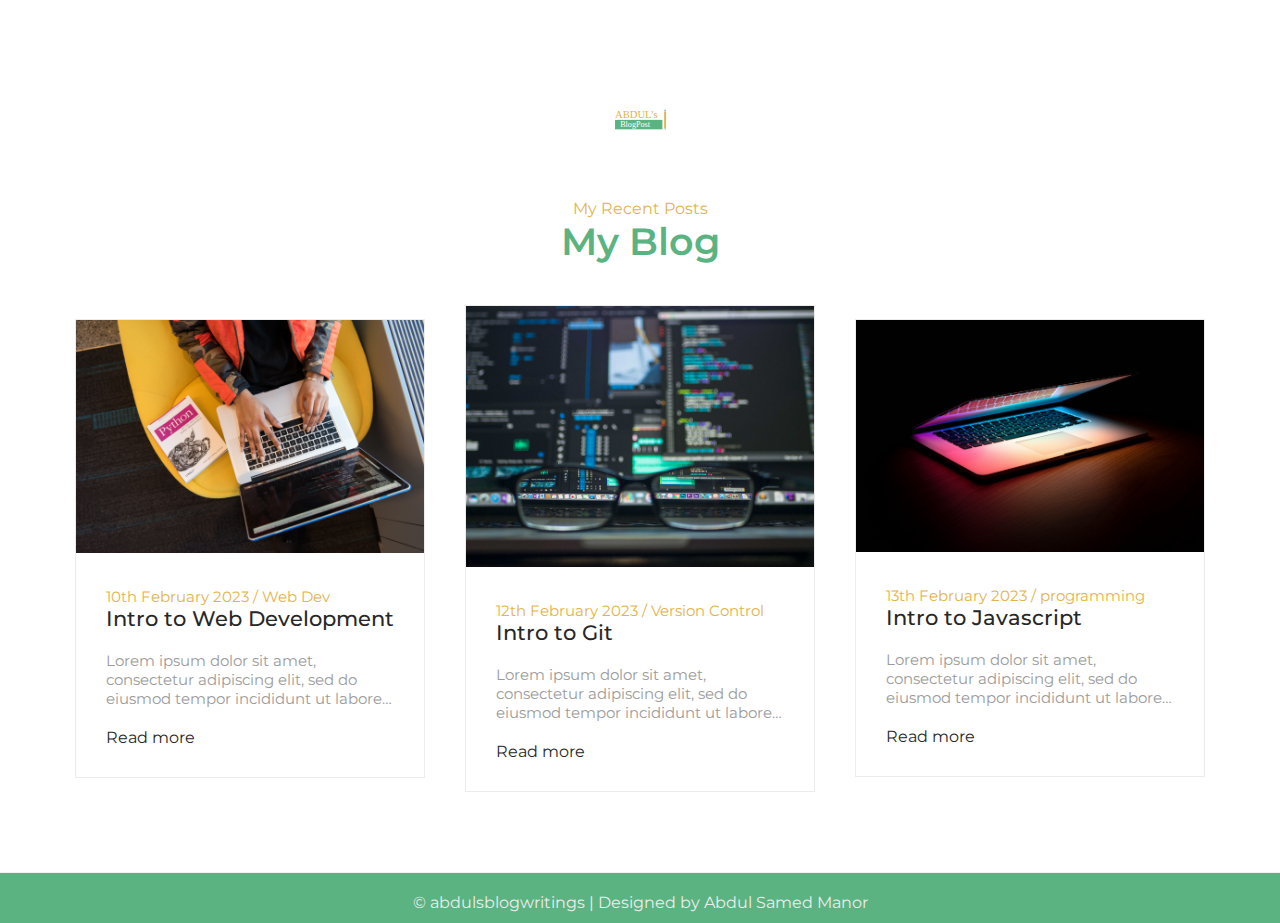
==== index.html @ 3fd8136f "added a second article" ====
<!DOCTYPE html>
<html lang="en">
<head>
    <meta charset="UTF-8">
    <meta http-equiv="X-UA-Compatible" content="IE=edge">
    <meta name="viewport" content="width=device-width, initial-scale=1.0">

    <title>Abdul's Blog</title>

    <link rel="stylesheet" href="style.css">

    <link rel="shortcut icon" href="images/logo.svg" type="image/x-icon">

    <link rel="preconnect" href="https://fonts.googleapis.com">
<link rel="preconnect" href="https://fonts.gstatic.com" crossorigin>
<link href="https://fonts.googleapis.com/css2?family=Montserrat:ital,wght@0,100;0,200;0,300;0,400;0,500;0,600;0,700;0,800;0,900;1,100;1,200;1,300;1,400;1,500;1,600;1,700;1,800;1,900&display=swap" rel="stylesheet">

</head>

<body>

    <section id="blog">

        <!-- this is the heading of the blog -->

        <div class="blog-heading">
            <img src="images/logo.svg" alt="logo">
            <span>My Recent Posts</span>
            <h3>My Blog</h3>
        </div>

        <!-- this is the blog containter -->
        <div class="blog-container">

            <!-- first box -->
            <div class="blog-box">

                <!-- first image -->
                <div class="blog-img">
                    <img src="images/image 1.jpg" alt="first blog image of someone with a laptop">
                </div>

                <!-- first text -->
                <div class="blog-text">
                    <span>10th February 2023 / Web Dev</span>
                    <a href="articles/first blog.html" class="blog-title">Intro to Web Development</a>
                    <p>Lorem ipsum dolor sit amet, consectetur adipiscing elit, sed do eiusmod tempor incididunt ut labore et dolore magna
                    aliqua. Ut enim ad minim veniam, quis nostrud exercitation ullamco laboris nisi ut aliquip ex ea commodo consequat. Duis
                    aute irure dolor in reprehenderit in voluptate velit esse cillum dolore eu fugiat nulla pariatur. Excepteur sint
                    occaecat cupidatat non proident, sunt in culpa qui officia deserunt mollit anim id est laborum.</p>
                    <a href="articles/first blog.html">Read more</a>
                </div>

            </div>


                        <!-- second box -->
                        <div class="blog-box">

                            <!-- second image -->
                            <div class="blog-img">
                                <img src="images/image 2.jpg" alt="first blog image of someone with a laptop">
                            </div>
            
                            <!-- second text -->
                            <div class="blog-text">
                                <span>12th February 2023 / Version Control</span>
                                <a href="articles/second blog.html" class="blog-title">Intro to Git</a>
                                <p>Lorem ipsum dolor sit amet, consectetur adipiscing elit, sed do eiusmod tempor incididunt ut labore et dolore magna
                                aliqua. Ut enim ad minim veniam, quis nostrud exercitation ullamco laboris nisi ut aliquip ex ea commodo consequat. Duis
                                aute irure dolor in reprehenderit in voluptate velit esse cillum dolore eu fugiat nulla pariatur. Excepteur sint
                                occaecat cupidatat non proident, sunt in culpa qui officia deserunt mollit anim id est laborum.</p>
                                <a href="articles/second blog.html">Read more</a>
                            </div>
            
                        </div>


                                                <!-- third box -->
                                                <div class="blog-box">

                                                    <!-- third image -->
                                                    <div class="blog-img">
                                                        <img src="images/image 3.jpg" alt="first blog image of someone with a laptop">
                                                    </div>
                                    
                                                    <!-- second text -->
                                                    <div class="blog-text">
                                                        <span>13th February 2023 / programming</span>
                                                        <a href="#" class="blog-title">Intro to Javascript</a>
                                                        <p>Lorem ipsum dolor sit amet, consectetur adipiscing elit, sed do eiusmod tempor incididunt ut labore et dolore magna
                                                        aliqua. Ut enim ad minim veniam, quis nostrud exercitation ullamco laboris nisi ut aliquip ex ea commodo consequat. Duis
                                                        aute irure dolor in reprehenderit in voluptate velit esse cillum dolore eu fugiat nulla pariatur. Excepteur sint
                                                        occaecat cupidatat non proident, sunt in culpa qui officia deserunt mollit anim id est laborum.</p>
                                                        <a href="#">Read more</a>
                                                    </div>
                                    
                                                </div>

                        

        </div>



    </section>

    <footer>
        &copy; abdulsblogwritings | Designed by Abdul Samed Manor
    </footer>


    
</body>
</html>
---- style.css ----
/* ---Basic CSS--- */

*{
    margin: 0px;
    padding: 0px;
    font-family: montserrat;
    box-sizing: border-box;
}

a{
    text-decoration: none;
}

ul{
    list-style: none;
}

body{
    min-height: 100vh;
    margin: 0px;
    padding: 0px;
    font-family: montserrat;
}

/* ---Blog styling--- */

#blog{
    display: flex;
    justify-content: center;
    align-items: center;
    flex-direction: column;
    padding: 40px;
    border-bottom: 1px solid rgb(0,0,0,0.05);
}


.blog-heading{
    display: flex;
    justify-content: center;
    align-items: center;
    flex-direction: column;
}

.blog-heading span{
    color: #e3b34c;
}

.blog-heading h3{
    font-size: 38px;
    color: #5bb381;
    font-weight: 600;
}

.blog-container{
    display: flex;
    justify-content: center;
    align-items: center;
    margin: 20px 0px;
    flex-wrap: wrap;
}

.blog-box{
    width: 350px;
    background-color: #fff;
    border: 1px solid #ececec;
    margin: 20px;
}

.blog-img{
    width: 100%;
    height: auto;
}

.blog-img img{
    width: 100%;
    height: 100%;
    object-fit: cover;
    object-position: center;
}

.blog-text{
    padding: 30px;
    display: flex;
    flex-direction: column;
}

.blog-text span{
    color: #e3b34c;
    font-size: 15px;
}

.blog-text .blog-title{
    font-size: 21px;
    font-weight: 500;
    color: #272727;
}

.blog-text .blog-title:hover{
    color: #5bb381;
}

.blog-text p{
    color: #9b9b9b;
    font-size: 15px;
    display: -webkit-box;
    -webkit-line-clamp: 3;
    -webkit-box-orient: vertical;
    overflow: hidden;
    text-overflow: ellipsis;
    margin: 20px 0px;
}

.blog-text a{
    color: #272727;
}

.blog-text a:hover{
    color: #5bb381;
}

footer{
    background: #5bb381;
    color: #ececec;
    height: 50px;
    text-align: center;
    position: sticky;
    padding-top: 20px;
    top: 100%;
}
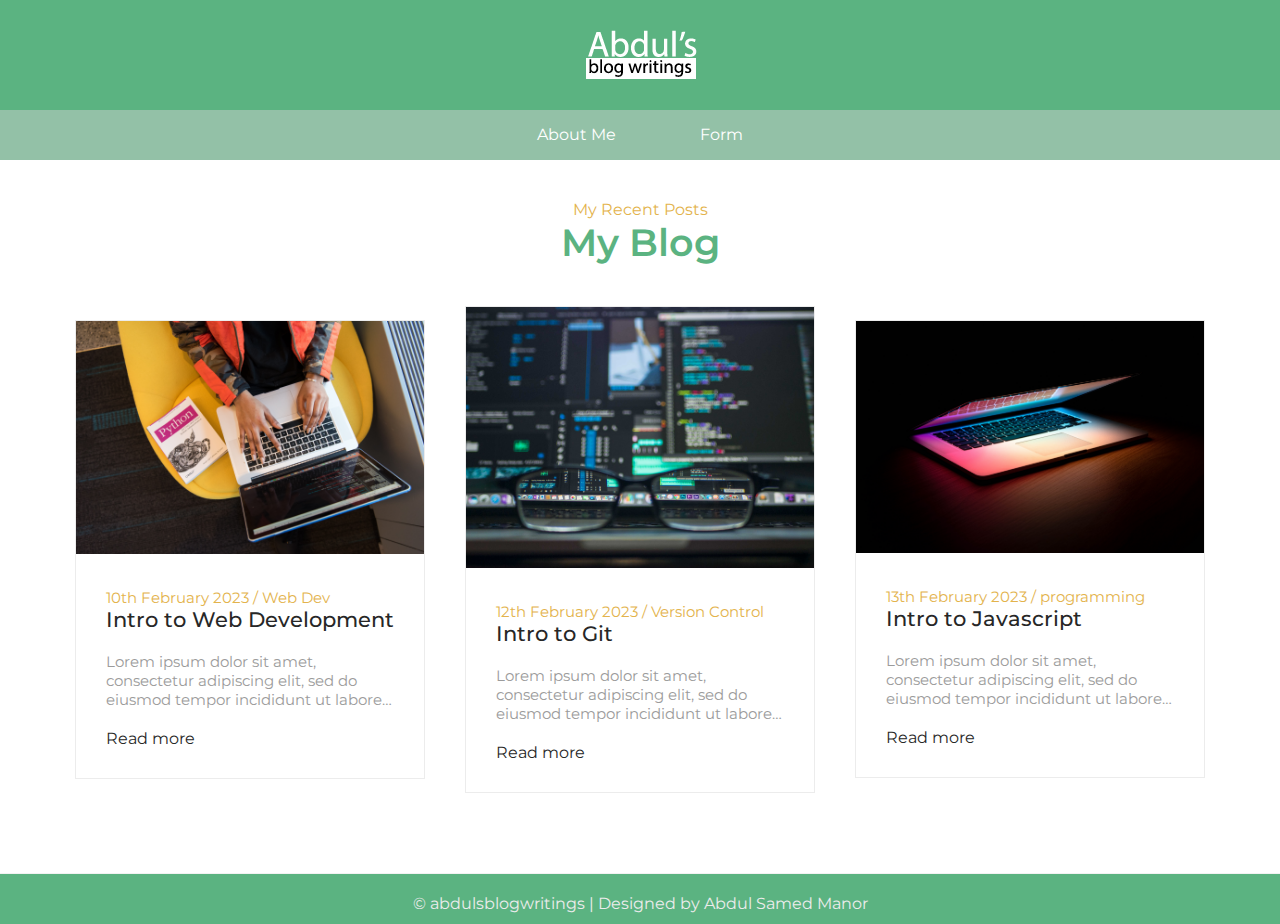
==== commit 2ac8b178: "edited the logo to match the homepage" ====
--- a/index.html
+++ b/index.html
@@ -19,12 +19,22 @@
 
 <body>
 
+    <header>
+        <img src="images/logo.png" alt="logo">
+    </header>
+
+    <nav>
+        <ul>
+            <li><a href="#">About Me</a></li>
+            <li><a href="#">Form</a></li>
+        </ul>
+    </nav>
+
     <section id="blog">
 
         <!-- this is the heading of the blog -->
 
         <div class="blog-heading">
-            <img src="images/logo.svg" alt="logo">
             <span>My Recent Posts</span>
             <h3>My Blog</h3>
         </div>
--- a/style.css
+++ b/style.css
@@ -13,6 +13,8 @@
 
 ul{
     list-style: none;
+    padding: 15px;
+    text-align: center;
 }
 
 body{
@@ -31,6 +33,30 @@
     flex-direction: column;
     padding: 40px;
     border-bottom: 1px solid rgb(0,0,0,0.05);
+}
+
+header{
+    background: #5bb381;
+    color: #ececec;
+    height: 110px;
+    text-align: center;
+    position: sticky;
+    padding-top: 20px;
+}
+nav{
+    background: #93c1a7;
+    height: 50px;
+    margin: 0;
+}
+li{
+    display: inline;
+}
+li a{
+    padding: 20px 40px;
+    color: #fff;
+}
+li a:hover{
+    color: #e3b34c;
 }
 
 
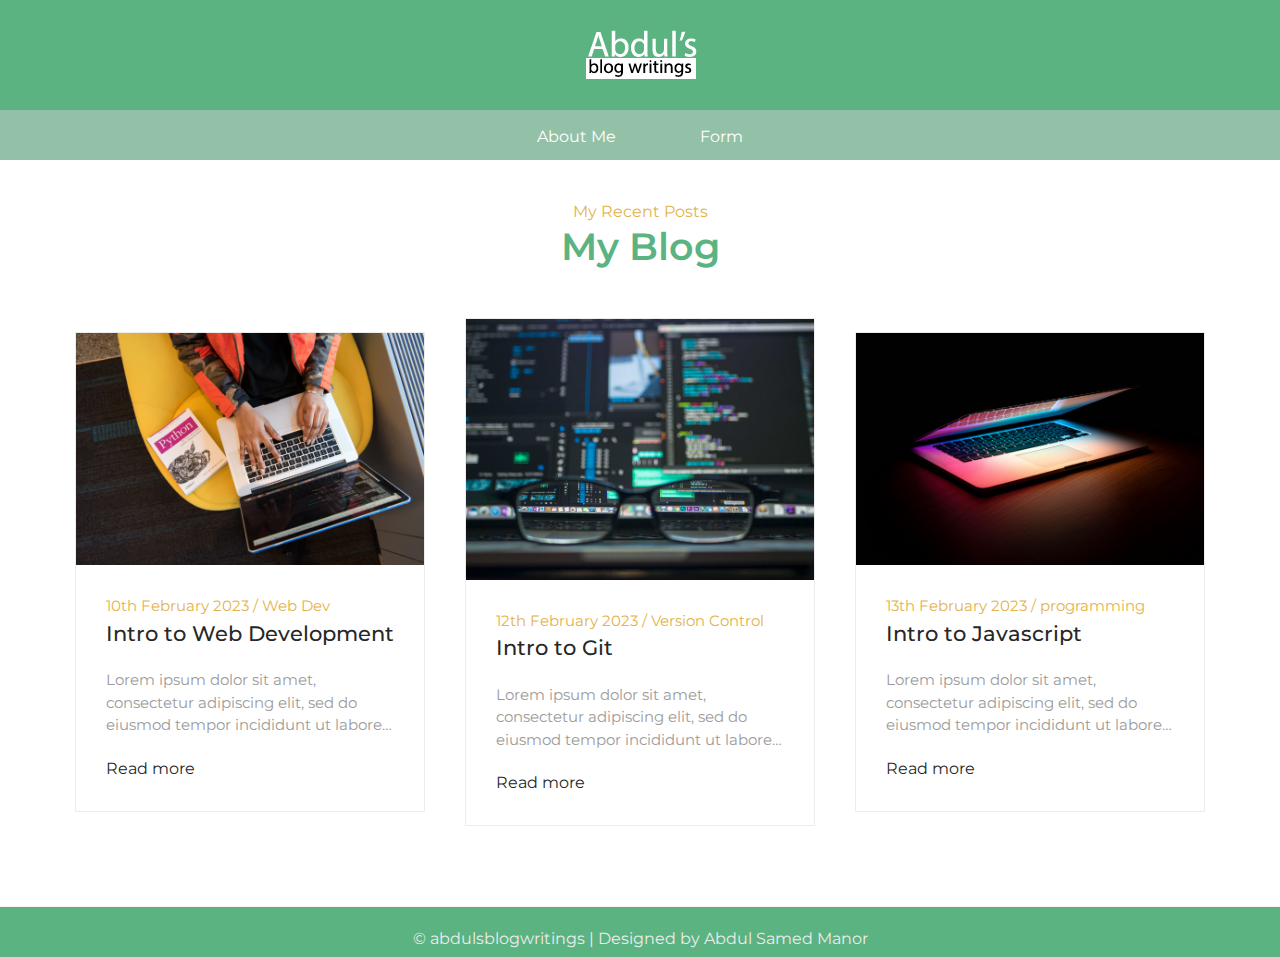
==== commit fb829f5c: "added bootstrap component and updated about me page" ====
--- a/index.html
+++ b/index.html
@@ -1,5 +1,6 @@
 <!DOCTYPE html>
 <html lang="en">
+
 <head>
     <meta charset="UTF-8">
     <meta http-equiv="X-UA-Compatible" content="IE=edge">
@@ -9,11 +10,16 @@
 
     <link rel="stylesheet" href="style.css">
 
-    <link rel="shortcut icon" href="images/logo.svg" type="image/x-icon">
+    <link rel="shortcut icon" href="images/logo.png" type="image/x-icon">
+
+    <link rel="stylesheet" href="https://cdn.jsdelivr.net/npm/bootstrap@4.3.1/dist/css/bootstrap.min.css"
+        integrity="sha384-ggOyR0iXCbMQv3Xipma34MD+dH/1fQ784/j6cY/iJTQUOhcWr7x9JvoRxT2MZw1T" crossorigin="anonymous">
 
     <link rel="preconnect" href="https://fonts.googleapis.com">
-<link rel="preconnect" href="https://fonts.gstatic.com" crossorigin>
-<link href="https://fonts.googleapis.com/css2?family=Montserrat:ital,wght@0,100;0,200;0,300;0,400;0,500;0,600;0,700;0,800;0,900;1,100;1,200;1,300;1,400;1,500;1,600;1,700;1,800;1,900&display=swap" rel="stylesheet">
+    <link rel="preconnect" href="https://fonts.gstatic.com" crossorigin>
+    <link
+        href="https://fonts.googleapis.com/css2?family=Montserrat:ital,wght@0,100;0,200;0,300;0,400;0,500;0,600;0,700;0,800;0,900;1,100;1,200;1,300;1,400;1,500;1,600;1,700;1,800;1,900&display=swap"
+        rel="stylesheet">
 
 </head>
 
@@ -25,8 +31,8 @@
 
     <nav>
         <ul>
-            <li><a href="#">About Me</a></li>
-            <li><a href="#">Form</a></li>
+            <li><a href="about_me.html">About Me</a></li>
+            <li><a href="form.html">Form</a></li>
         </ul>
     </nav>
 
@@ -54,60 +60,72 @@
                 <div class="blog-text">
                     <span>10th February 2023 / Web Dev</span>
                     <a href="articles/first blog.html" class="blog-title">Intro to Web Development</a>
-                    <p>Lorem ipsum dolor sit amet, consectetur adipiscing elit, sed do eiusmod tempor incididunt ut labore et dolore magna
-                    aliqua. Ut enim ad minim veniam, quis nostrud exercitation ullamco laboris nisi ut aliquip ex ea commodo consequat. Duis
-                    aute irure dolor in reprehenderit in voluptate velit esse cillum dolore eu fugiat nulla pariatur. Excepteur sint
-                    occaecat cupidatat non proident, sunt in culpa qui officia deserunt mollit anim id est laborum.</p>
+                    <p>Lorem ipsum dolor sit amet, consectetur adipiscing elit, sed do eiusmod tempor incididunt ut
+                        labore et dolore magna
+                        aliqua. Ut enim ad minim veniam, quis nostrud exercitation ullamco laboris nisi ut aliquip ex ea
+                        commodo consequat. Duis
+                        aute irure dolor in reprehenderit in voluptate velit esse cillum dolore eu fugiat nulla
+                        pariatur. Excepteur sint
+                        occaecat cupidatat non proident, sunt in culpa qui officia deserunt mollit anim id est laborum.
+                    </p>
                     <a href="articles/first blog.html">Read more</a>
                 </div>
 
             </div>
 
 
-                        <!-- second box -->
-                        <div class="blog-box">
+            <!-- second box -->
+            <div class="blog-box">
 
-                            <!-- second image -->
-                            <div class="blog-img">
-                                <img src="images/image 2.jpg" alt="first blog image of someone with a laptop">
-                            </div>
-            
-                            <!-- second text -->
-                            <div class="blog-text">
-                                <span>12th February 2023 / Version Control</span>
-                                <a href="articles/second blog.html" class="blog-title">Intro to Git</a>
-                                <p>Lorem ipsum dolor sit amet, consectetur adipiscing elit, sed do eiusmod tempor incididunt ut labore et dolore magna
-                                aliqua. Ut enim ad minim veniam, quis nostrud exercitation ullamco laboris nisi ut aliquip ex ea commodo consequat. Duis
-                                aute irure dolor in reprehenderit in voluptate velit esse cillum dolore eu fugiat nulla pariatur. Excepteur sint
-                                occaecat cupidatat non proident, sunt in culpa qui officia deserunt mollit anim id est laborum.</p>
-                                <a href="articles/second blog.html">Read more</a>
-                            </div>
-            
-                        </div>
+                <!-- second image -->
+                <div class="blog-img">
+                    <img src="images/image 2.jpg" alt="first blog image of someone with a laptop">
+                </div>
+
+                <!-- second text -->
+                <div class="blog-text">
+                    <span>12th February 2023 / Version Control</span>
+                    <a href="articles/second blog.html" class="blog-title">Intro to Git</a>
+                    <p>Lorem ipsum dolor sit amet, consectetur adipiscing elit, sed do eiusmod tempor incididunt ut
+                        labore et dolore magna
+                        aliqua. Ut enim ad minim veniam, quis nostrud exercitation ullamco laboris nisi ut aliquip ex ea
+                        commodo consequat. Duis
+                        aute irure dolor in reprehenderit in voluptate velit esse cillum dolore eu fugiat nulla
+                        pariatur. Excepteur sint
+                        occaecat cupidatat non proident, sunt in culpa qui officia deserunt mollit anim id est laborum.
+                    </p>
+                    <a href="articles/second blog.html">Read more</a>
+                </div>
+
+            </div>
 
 
-                                                <!-- third box -->
-                                                <div class="blog-box">
+            <!-- third box -->
+            <div class="blog-box">
 
-                                                    <!-- third image -->
-                                                    <div class="blog-img">
-                                                        <img src="images/image 3.jpg" alt="first blog image of someone with a laptop">
-                                                    </div>
-                                    
-                                                    <!-- second text -->
-                                                    <div class="blog-text">
-                                                        <span>13th February 2023 / programming</span>
-                                                        <a href="#" class="blog-title">Intro to Javascript</a>
-                                                        <p>Lorem ipsum dolor sit amet, consectetur adipiscing elit, sed do eiusmod tempor incididunt ut labore et dolore magna
-                                                        aliqua. Ut enim ad minim veniam, quis nostrud exercitation ullamco laboris nisi ut aliquip ex ea commodo consequat. Duis
-                                                        aute irure dolor in reprehenderit in voluptate velit esse cillum dolore eu fugiat nulla pariatur. Excepteur sint
-                                                        occaecat cupidatat non proident, sunt in culpa qui officia deserunt mollit anim id est laborum.</p>
-                                                        <a href="#">Read more</a>
-                                                    </div>
-                                    
-                                                </div>
+                <!-- third image -->
+                <div class="blog-img">
+                    <img src="images/image 3.jpg" alt="first blog image of someone with a laptop">
+                </div>
 
-                        
+                <!-- second text -->
+                <div class="blog-text">
+                    <span>13th February 2023 / programming</span>
+                    <a href="#" class="blog-title">Intro to Javascript</a>
+                    <p>Lorem ipsum dolor sit amet, consectetur adipiscing elit, sed do eiusmod tempor incididunt ut
+                        labore et dolore magna
+                        aliqua. Ut enim ad minim veniam, quis nostrud exercitation ullamco laboris nisi ut aliquip ex ea
+                        commodo consequat. Duis
+                        aute irure dolor in reprehenderit in voluptate velit esse cillum dolore eu fugiat nulla
+                        pariatur. Excepteur sint
+                        occaecat cupidatat non proident, sunt in culpa qui officia deserunt mollit anim id est laborum.
+                    </p>
+                    <a href="#">Read more</a>
+                </div>
+
+            </div>
+
+
 
         </div>
 
@@ -120,6 +138,15 @@
     </footer>
 
 
-    
+    <script src="https://code.jquery.com/jquery-3.3.1.slim.min.js"
+        integrity="sha384-q8i/X+965DzO0rT7abK41JStQIAqVgRVzpbzo5smXKp4YfRvH+8abtTE1Pi6jizo"
+        crossorigin="anonymous"></script>
+    <script src="https://cdn.jsdelivr.net/npm/popper.js@1.14.7/dist/umd/popper.min.js"
+        integrity="sha384-UO2eT0CpHqdSJQ6hJty5KVphtPhzWj9WO1clHTMGa3JDZwrnQq4sF86dIHNDz0W1"
+        crossorigin="anonymous"></script>
+    <script src="https://cdn.jsdelivr.net/npm/bootstrap@4.3.1/dist/js/bootstrap.min.js"
+        integrity="sha384-JjSmVgyd0p3pXB1rRibZUAYoIIy6OrQ6VrjIEaFf/nJGzIxFDsf4x0xIM+B07jRM"
+        crossorigin="anonymous"></script>
 </body>
+
 </html>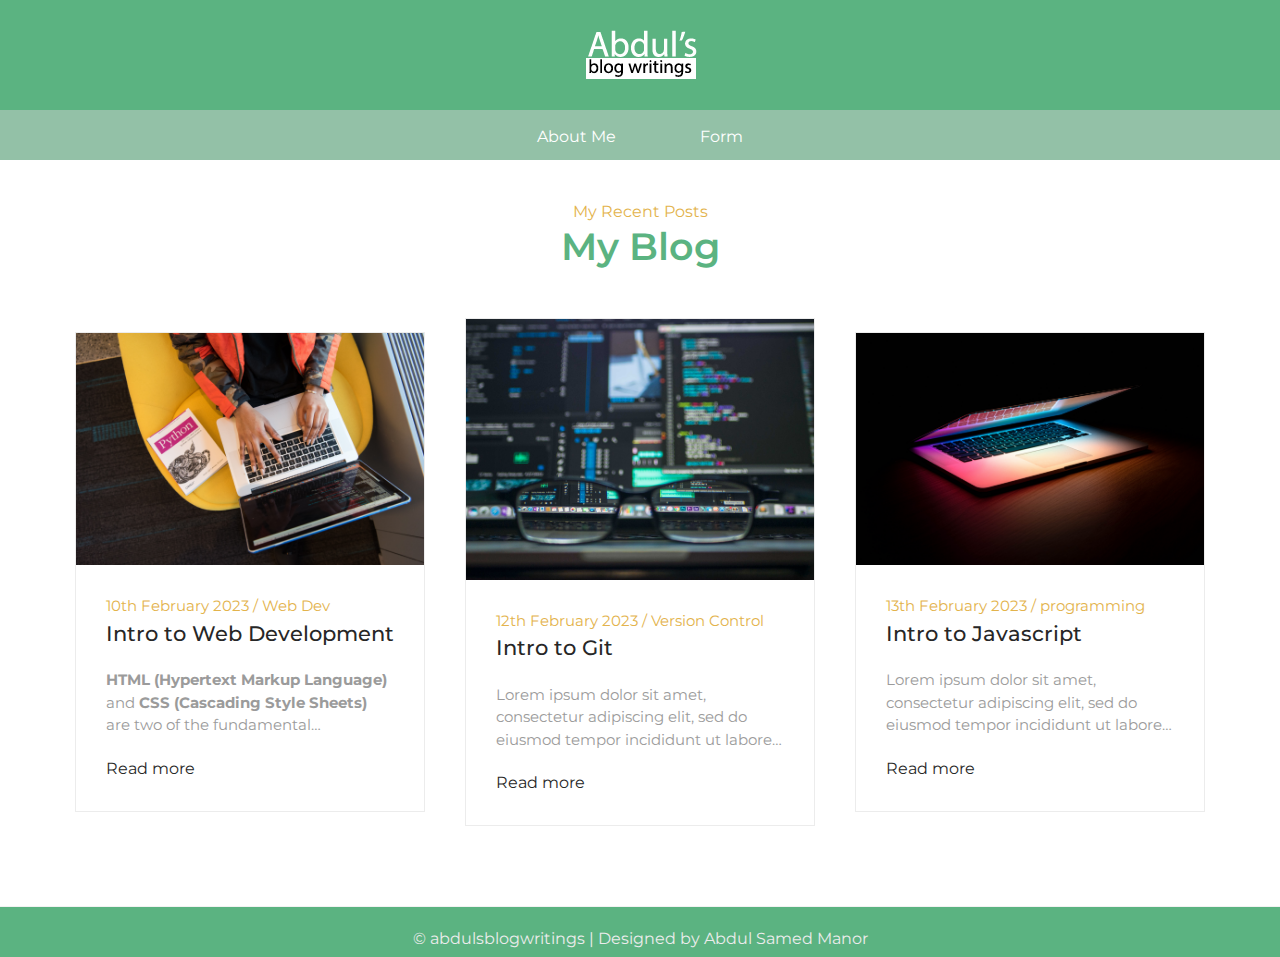
==== commit 8049e36a: "modified the front page text" ====
--- a/index.html
+++ b/index.html
@@ -60,13 +60,8 @@
                 <div class="blog-text">
                     <span>10th February 2023 / Web Dev</span>
                     <a href="articles/first blog.html" class="blog-title">Intro to Web Development</a>
-                    <p>Lorem ipsum dolor sit amet, consectetur adipiscing elit, sed do eiusmod tempor incididunt ut
-                        labore et dolore magna
-                        aliqua. Ut enim ad minim veniam, quis nostrud exercitation ullamco laboris nisi ut aliquip ex ea
-                        commodo consequat. Duis
-                        aute irure dolor in reprehenderit in voluptate velit esse cillum dolore eu fugiat nulla
-                        pariatur. Excepteur sint
-                        occaecat cupidatat non proident, sunt in culpa qui officia deserunt mollit anim id est laborum.
+                    <p><b>HTML (Hypertext Markup Language)</b> and <b>CSS (Cascading Style Sheets)</b> are two of the fundamental technologies of Web
+                        pages. HTML provides the structure of the page and CSS beautifies it.
                     </p>
                     <a href="articles/first blog.html">Read more</a>
                 </div>
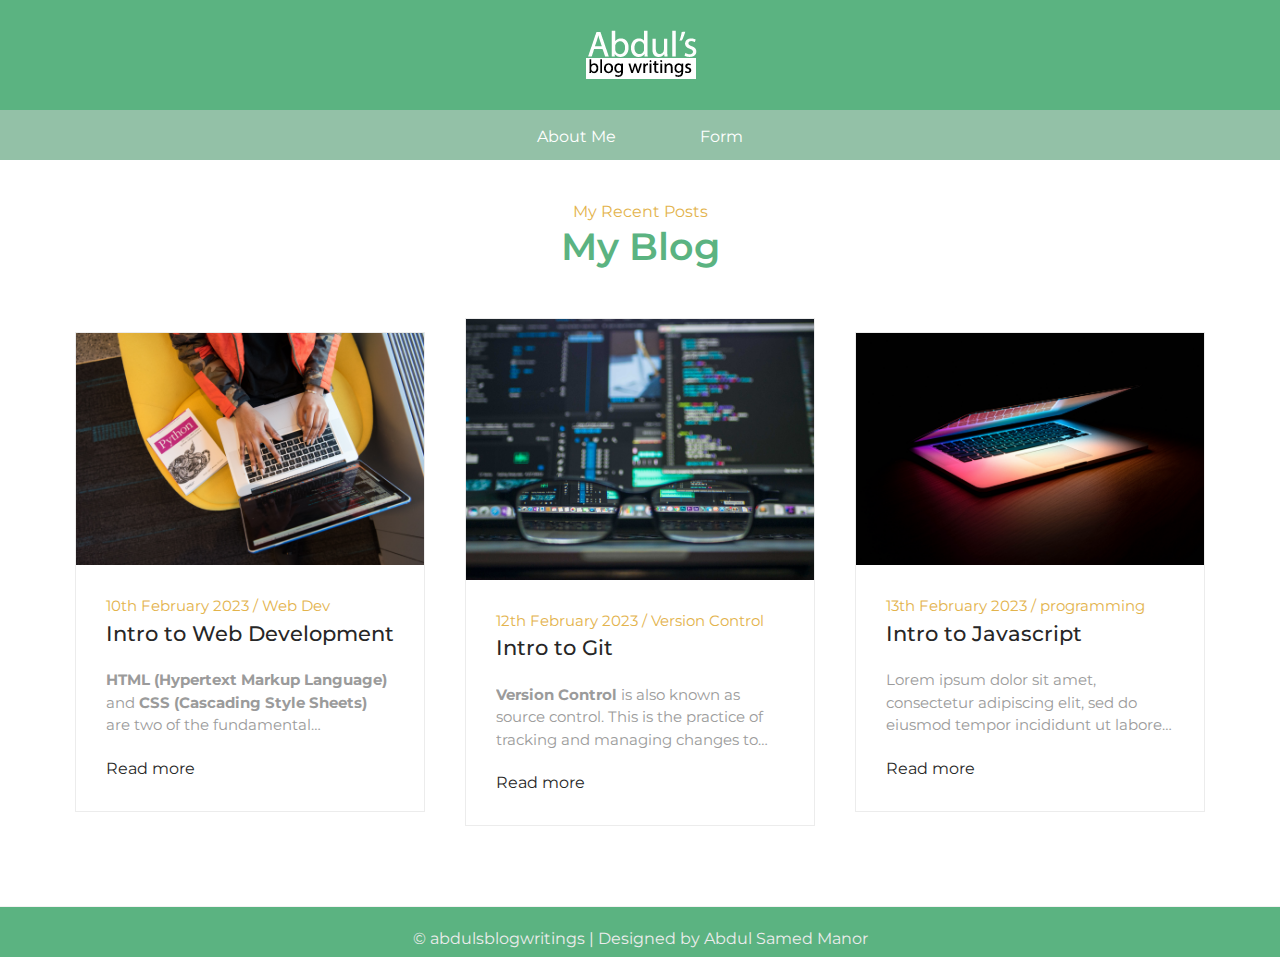
==== commit dfe2df21: "updated index file" ====
--- a/index.html
+++ b/index.html
@@ -81,13 +81,8 @@
                 <div class="blog-text">
                     <span>12th February 2023 / Version Control</span>
                     <a href="articles/second blog.html" class="blog-title">Intro to Git</a>
-                    <p>Lorem ipsum dolor sit amet, consectetur adipiscing elit, sed do eiusmod tempor incididunt ut
-                        labore et dolore magna
-                        aliqua. Ut enim ad minim veniam, quis nostrud exercitation ullamco laboris nisi ut aliquip ex ea
-                        commodo consequat. Duis
-                        aute irure dolor in reprehenderit in voluptate velit esse cillum dolore eu fugiat nulla
-                        pariatur. Excepteur sint
-                        occaecat cupidatat non proident, sunt in culpa qui officia deserunt mollit anim id est laborum.
+                    <p><b>Version Control</b> is also known as source control. This is the practice of tracking and managing changes to
+                        sofware code.
                     </p>
                     <a href="articles/second blog.html">Read more</a>
                 </div>
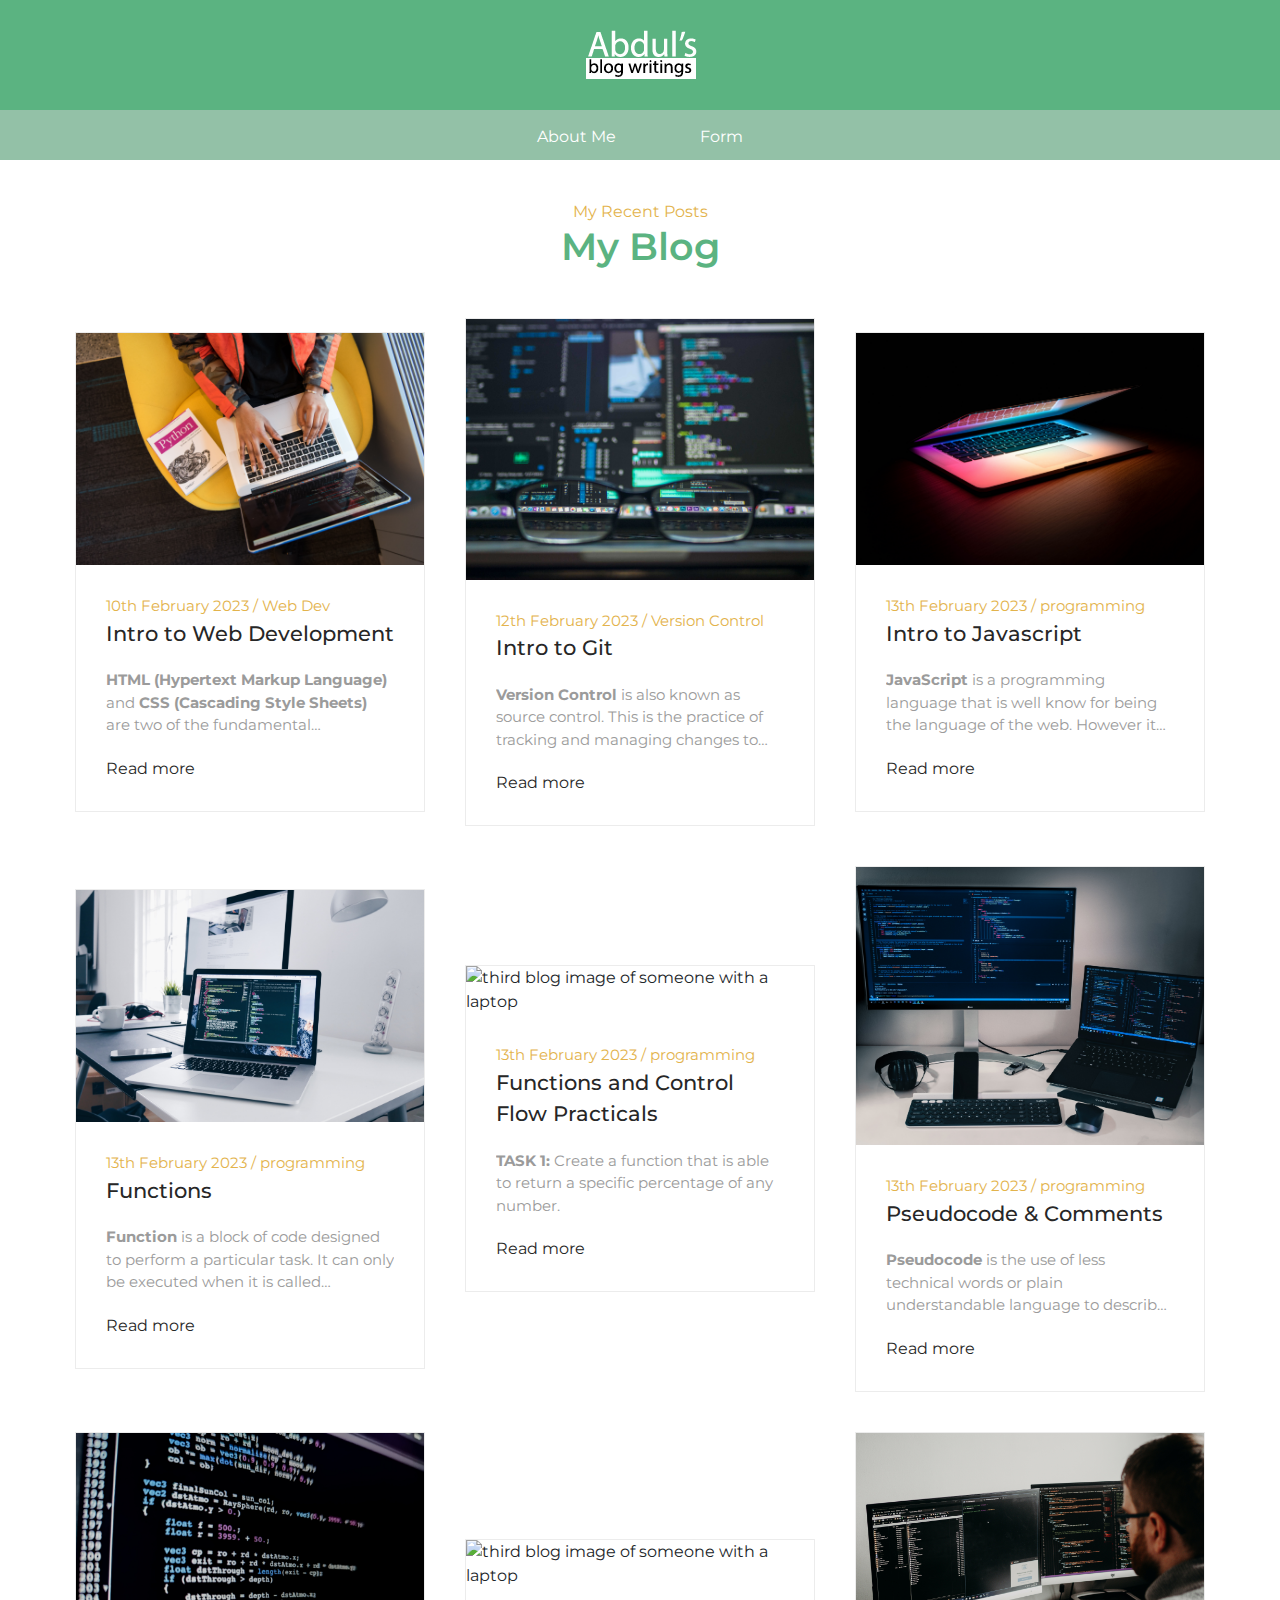
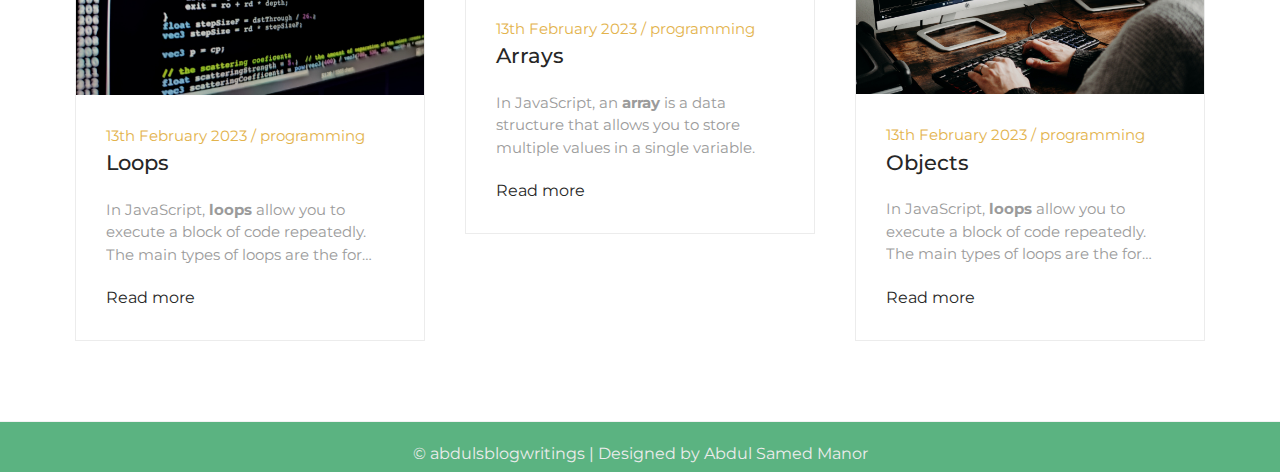
==== commit 6079b5f3: "removed src folder" ====
--- a/index.html
+++ b/index.html
@@ -10,7 +10,7 @@
 
     <link rel="stylesheet" href="style.css">
 
-    <link rel="shortcut icon" href="images/logo.png" type="image/x-icon">
+    <link rel="shortcut icon" href="/images/logo.png" type="image/x-icon">
 
     <link rel="stylesheet" href="https://cdn.jsdelivr.net/npm/bootstrap@4.3.1/dist/css/bootstrap.min.css"
         integrity="sha384-ggOyR0iXCbMQv3Xipma34MD+dH/1fQ784/j6cY/iJTQUOhcWr7x9JvoRxT2MZw1T" crossorigin="anonymous">
@@ -74,7 +74,7 @@
 
                 <!-- second image -->
                 <div class="blog-img">
-                    <img src="images/image 2.jpg" alt="first blog image of someone with a laptop">
+                    <img src="images/image 2.jpg" alt="second blog image of someone with a laptop">
                 </div>
 
                 <!-- second text -->
@@ -95,26 +95,129 @@
 
                 <!-- third image -->
                 <div class="blog-img">
-                    <img src="images/image 3.jpg" alt="first blog image of someone with a laptop">
-                </div>
-
-                <!-- second text -->
-                <div class="blog-text">
-                    <span>13th February 2023 / programming</span>
-                    <a href="#" class="blog-title">Intro to Javascript</a>
-                    <p>Lorem ipsum dolor sit amet, consectetur adipiscing elit, sed do eiusmod tempor incididunt ut
-                        labore et dolore magna
-                        aliqua. Ut enim ad minim veniam, quis nostrud exercitation ullamco laboris nisi ut aliquip ex ea
-                        commodo consequat. Duis
-                        aute irure dolor in reprehenderit in voluptate velit esse cillum dolore eu fugiat nulla
-                        pariatur. Excepteur sint
-                        occaecat cupidatat non proident, sunt in culpa qui officia deserunt mollit anim id est laborum.
-                    </p>
-                    <a href="#">Read more</a>
-                </div>
-
-            </div>
-
+                    <img src="images/image 3.jpg" alt="third blog image of someone with a laptop">
+                </div>
+
+                <!-- third text -->
+                <div class="blog-text">
+                    <span>13th February 2023 / programming</span>
+                    <a href="articles/third blog.html" class="blog-title">Intro to Javascript</a>
+                    <p><b>JavaScript</b> is a programming language that is well know for being the language of the web. However it has become so much
+                    more. Now, it is being used for both front-end development and back-end development. It works with HTML and CSS to
+                    create dynamic sites and apps.</p>
+                    <a href="articles/third blog.html">Read more</a>
+                </div>
+
+            </div>
+
+            <!-- forth box -->
+            <div class="blog-box">
+
+                <!-- forth image -->
+                <div class="blog-img">
+                    <img src="images/image 4.jpg" alt="third blog image of someone with a laptop">
+                </div>
+            
+                <!-- forth text -->
+                <div class="blog-text">
+                    <span>13th February 2023 / programming</span>
+                    <a href="articles/forth blog.html" class="blog-title">Functions</a>
+                    <p><b>Function</b> is a block of code designed to perform a particular task. It can only be executed when it is called (invoked).</p>
+                    <a href="articles/forth blog.html">Read more</a>
+                </div>
+            
+            </div>
+
+            <!-- fifth box -->
+            <div class="blog-box">
+
+                <!-- fifth image -->
+                <div class="blog-img">
+                    <img src="images/image 5.jpg" alt="third blog image of someone with a laptop">
+                </div>
+                                    
+                <!-- fifth text -->
+                <div class="blog-text">
+                    <span>13th February 2023 / programming</span>
+                    <a href="articles/fifth blog.html" class="blog-title">Functions and Control Flow Practicals</a>
+                    <p><b>TASK 1:</b> Create a function that is able to return a specific percentage of any number.</p>
+                    <a href="articles/fifth blog.html">Read more</a>
+                </div>
+                                    
+            </div>
+
+            <!-- sixth box -->
+            <div class="blog-box">
+
+                <!-- sixth image -->
+                <div class="blog-img">
+                    <img src="images/image 6.jpg" alt="third blog image of someone with a laptop">
+                </div>
+                                                
+                <!-- sixth text -->
+                <div class="blog-text">
+                    <span>13th February 2023 / programming</span>
+                    <a href="articles/sixth blog.html" class="blog-title">Pseudocode & Comments</a>
+                    <p><b>Pseudocode</b> is the use of less technical words or plain understandable language to describe how an algorithm should work. It is often used as a planning and communication tool before writing actual code. Pseudocode has no syntax, but has some rules;</p>
+                    <a href="articles/sixth blog.html">Read more</a>
+                </div>
+                                                
+             </div>
+
+            <!-- seventh box -->
+            <div class="blog-box">
+
+                <!-- seventh image -->
+                <div class="blog-img">
+                    <img src="images/image 7.jpg" alt="third blog image of someone with a laptop">
+                </div>
+                                    
+                <!-- seventh text -->
+                <div class="blog-text">
+                    <span>13th February 2023 / programming</span>
+                    <a href="articles/seventh blog.html" class="blog-title">Loops</a>
+                    <p>In JavaScript, <b>loops</b> allow you to execute a block of code repeatedly. The main types of loops are the for loop, while loop. Here's an overview of each:</p>
+                    <a href="articles/seventh blog.html">Read more</a>
+                </div>
+                                    
+            </div>
+
+            
+            <!-- eighth box -->
+            <div class="blog-box">
+
+                <!-- eighth image -->
+                <div class="blog-img">
+                    <img src="images/image 8.jpg" alt="third blog image of someone with a laptop">
+                </div>
+                                    
+                <!-- eighth text -->
+                <div class="blog-text">
+                    <span>13th February 2023 / programming</span>
+                    <a href="articles/eighth blog.html" class="blog-title">Arrays</a>
+                    <p>In JavaScript, an <b>array</b> is a data structure that allows you to store multiple values in a single variable.</p>
+                    <a href="articles/eighth blog.html">Read more</a>
+                </div>
+                                    
+            </div>
+
+            <!-- ninth box -->
+            <div class="blog-box">
+
+                <!-- ninth image -->
+                <div class="blog-img">
+                    <img src="images/image 9.jpg" alt="third blog image of someone with a laptop">
+                </div>
+                                                
+                <!-- seventh text -->
+                <div class="blog-text">
+                    <span>13th February 2023 / programming</span>
+                    <a href="articles/ninth blog.html" class="blog-title">Objects</a>
+                    <p>In JavaScript, <b>loops</b> allow you to execute a block of code repeatedly. The main types of loops are the for loop, while loop. Here's an overview of each:</p>
+                    <a href="articles/ninth blog.html">Read more</a>
+                </div>
+                                                
+            </div>
 
 
         </div>
